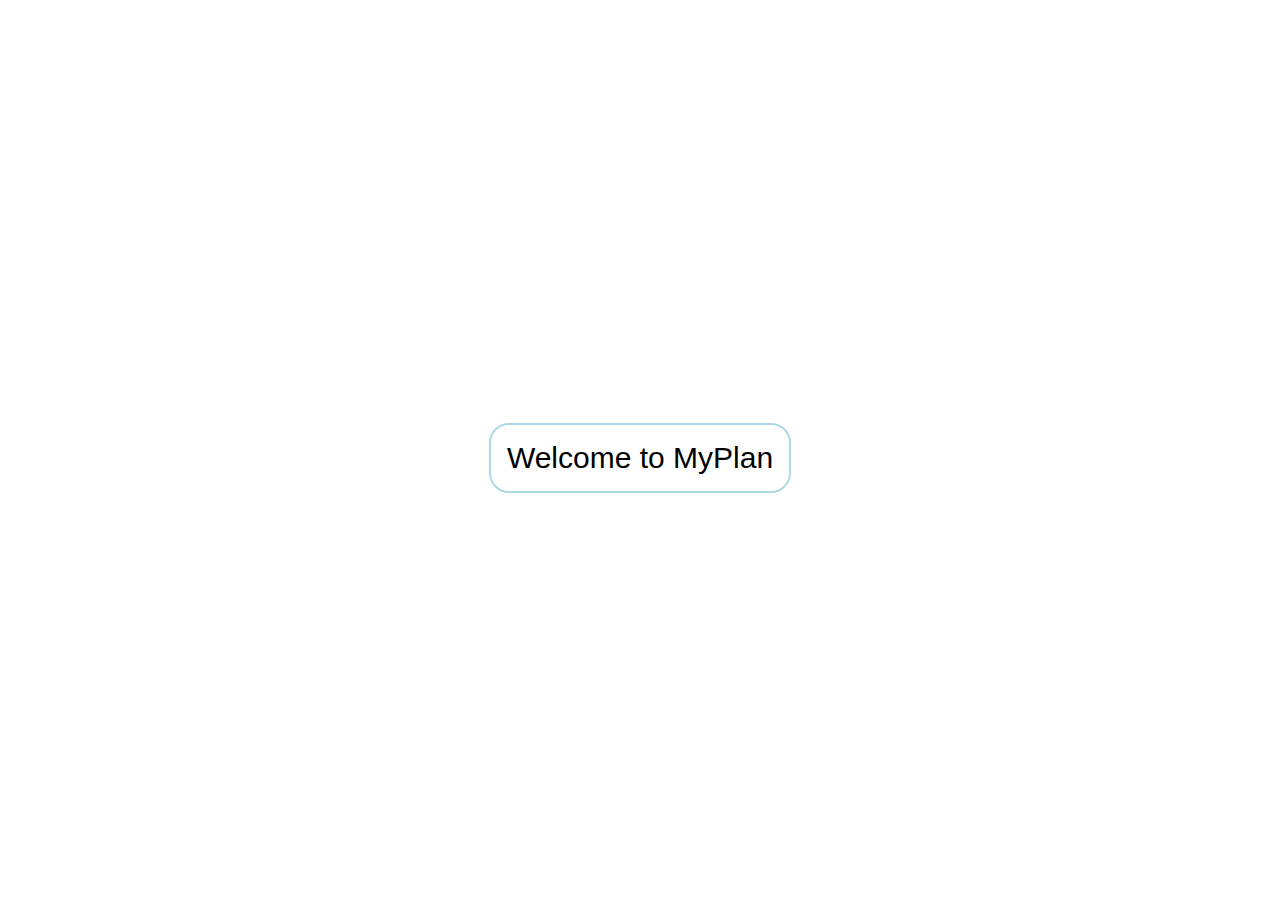
==== index.html @ 570fb441 "v0.1.0" ====
<!DOCTYPE html>
<html lang="en">
  <head>
    <meta charset="UTF-8" />
    <meta name="viewport" content="width=device-width, initial-scale=1.0" />
    <link rel="stylesheet" href="style.css" />
    <title>My Plan</title>
  </head>
  <body>
    <div class="container">
      <button>Welcome to MyPlan</h1>
    </div>
    <script src="script.js"></script>

  </body>
</html>
---- style.css ----
.container {
  display: flex;
  flex-direction: column;
  align-items: center;
  justify-content: center;
  height: 100vh;
}

button {
  font-size: 30px;
  background-color: white;
  padding: 1rem;
  border: 2px solid lightblue;
  border-radius: 20px;
  cursor: pointer;
}
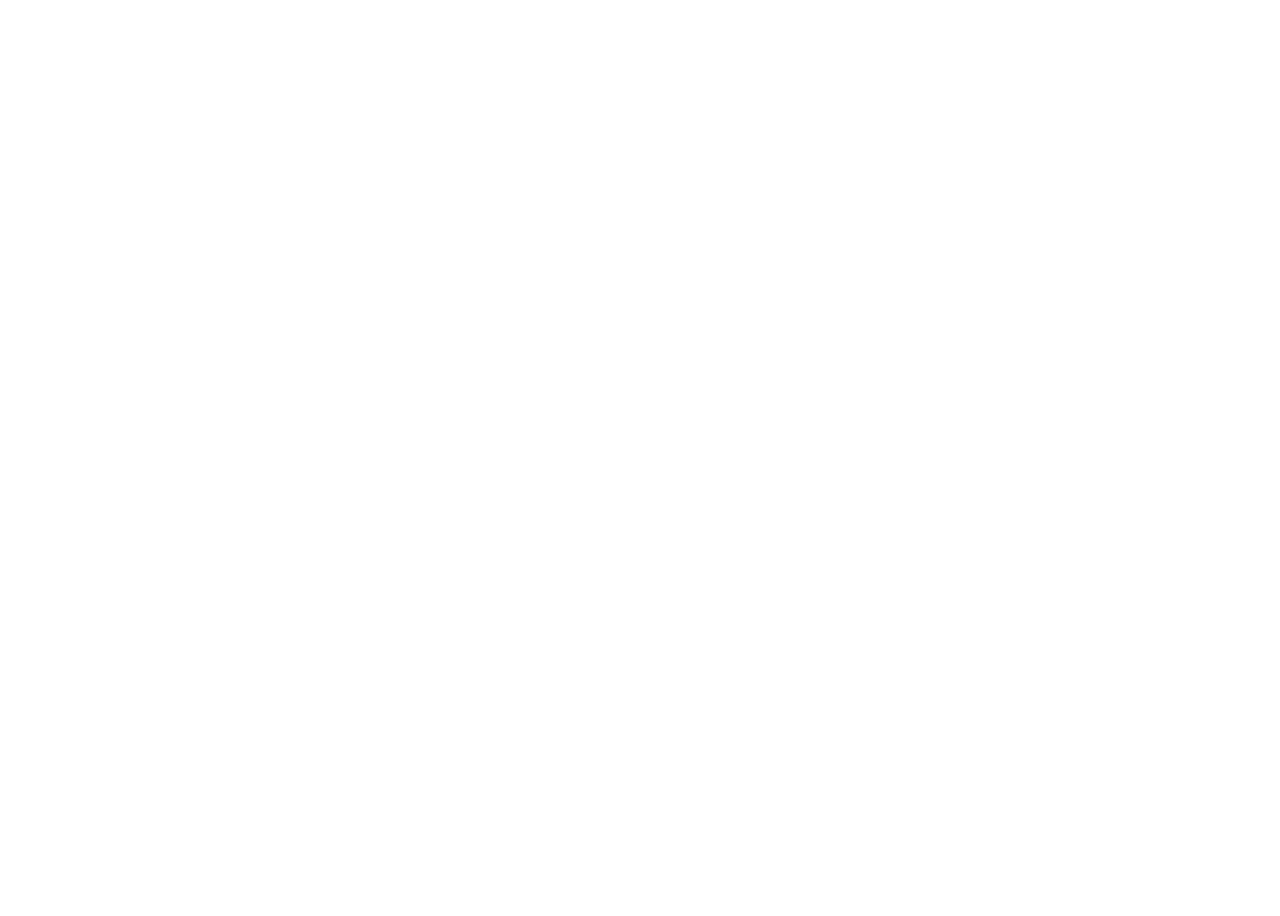
==== commit 0bda5d47: "removal of account login and navbar" ====
--- a/index.html
+++ b/index.html
@@ -3,14 +3,18 @@
   <head>
     <meta charset="UTF-8" />
     <meta name="viewport" content="width=device-width, initial-scale=1.0" />
-    <link rel="stylesheet" href="style.css" />
+    <link rel="stylesheet" href="/styles/style.css" />
     <title>My Plan</title>
   </head>
   <body>
     <div class="container">
-      <button>Welcome to MyPlan</h1>
+      <div class="objectives-shuffle">
+        <div class="objective-container">
+          <div class="slides"></div>
+          <div class="tiles"></div>
+        </div>
+      </div>
     </div>
-    <script src="script.js"></script>
-
+    <script src="/scripts/script.js"></script>
   </body>
 </html>
--- a/styles/style.css
+++ b/styles/style.css
@@ -0,0 +1,90 @@
+.container {
+  display: flex;
+  flex-direction: column;
+  align-items: center;
+  justify-content: center;
+  height: 100vh;
+}
+
+button {
+  font-size: 30px;
+  background-color: white;
+  padding: 1rem;
+  border: 2px solid lightblue;
+  border-radius: 20px;
+  cursor: pointer;
+}
+
+.content {
+  display: flex;
+  justify-content: center;
+  align-items: center;
+  height: 80vh;
+  flex-direction: column;
+  overflow: hidden;
+}
+
+.objectives-shuffle {
+  display: flex;
+  justify-content: center;
+  align-items: center;
+  height: 400px;
+  width: 700px;
+}
+
+.objective-container {
+  display: flex;
+  flex-direction: column;
+  width: 100%;
+}
+
+.slides {
+  display: flex;
+  flex-direction: column;
+  height: 80%;
+  /* position: relative; */
+}
+
+.slide {
+  display: flex;
+  flex-direction: column;
+  justify-content: center;
+  align-items: center;
+  height: 0;
+  width: 100%;
+  visibility: hidden;
+  /* position: absolute; */
+}
+
+.slide.active {
+  visibility: visible;
+  height: 500px;
+}
+
+.tiles {
+  display: flex;
+  align-items: center;
+  justify-content: space-around;
+  width: 100%;
+  height: 20%;
+}
+
+.tile {
+  height: 10%;
+  padding: 10px;
+  margin: 1rem;
+  border: 2px solid lightblue;
+  border-radius: 5%;
+  cursor: pointer;
+  margin-top: 100px;
+}
+
+.arrow {
+  margin: 0 1rem;
+}
+
+h1.title {
+  padding: 10px;
+  border: none;
+  border-bottom: 2px solid lightblue;
+}
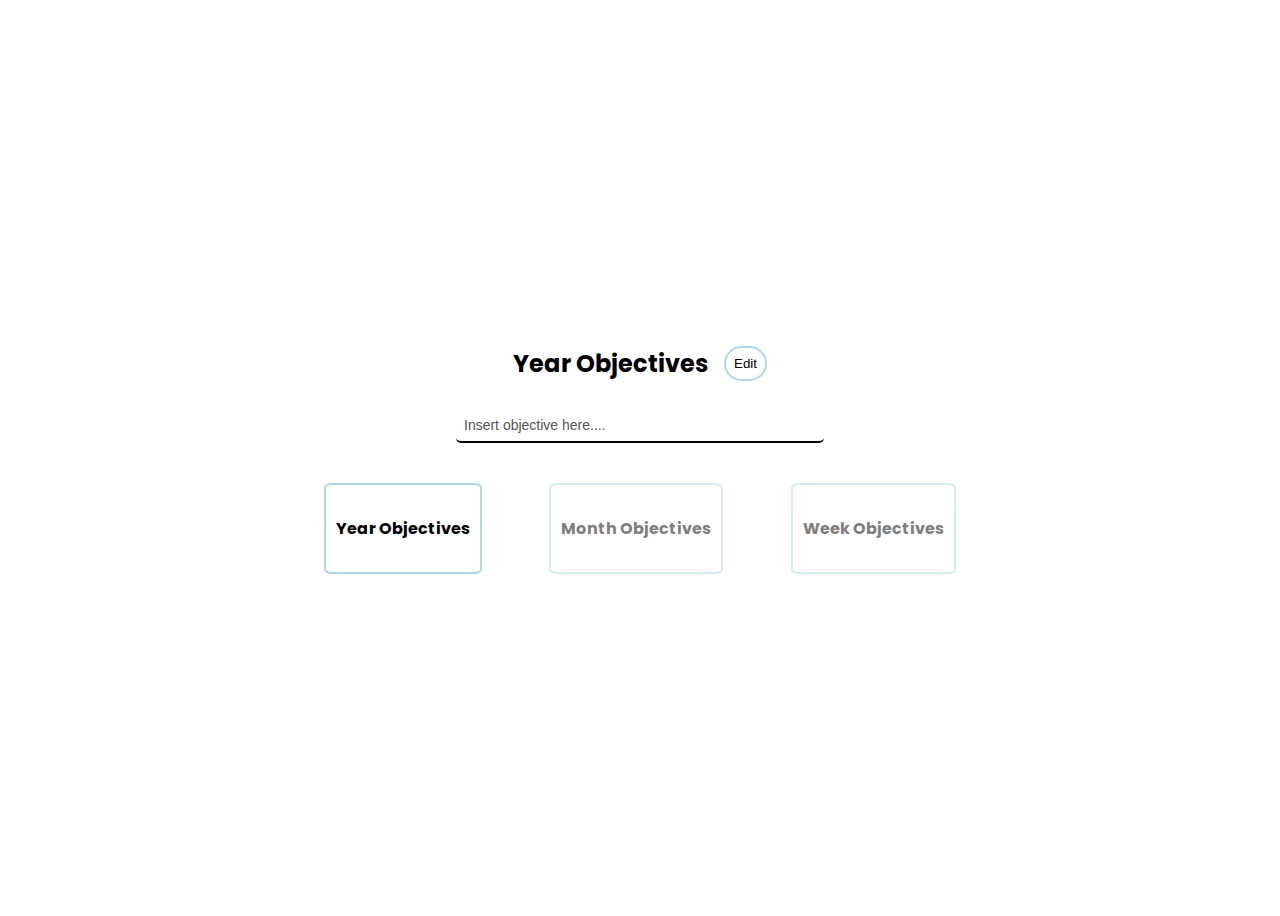
==== commit 9b547e7f: "style buttons and text" ====
--- a/index.html
+++ b/index.html
@@ -3,7 +3,14 @@
   <head>
     <meta charset="UTF-8" />
     <meta name="viewport" content="width=device-width, initial-scale=1.0" />
-    <link rel="stylesheet" href="/styles/style.css" />
+    <link rel="stylesheet" href="style.css" />
+    <link
+      rel="stylesheet"
+      href="https://cdnjs.cloudflare.com/ajax/libs/font-awesome/6.4.2/css/all.min.css"
+      integrity="sha512-z3gLpd7yknf1YoNbCzqRKc4qyor8gaKU1qmn+CShxbuBusANI9QpRohGBreCFkKxLhei6S9CQXFEbbKuqLg0DA=="
+      crossorigin="anonymous"
+      referrerpolicy="no-referrer"
+    />
     <title>My Plan</title>
   </head>
   <body>
@@ -15,6 +22,6 @@
         </div>
       </div>
     </div>
-    <script src="/scripts/script.js"></script>
+    <script src="script.js"></script>
   </body>
 </html>
--- a/style.css
+++ b/style.css
@@ -0,0 +1,148 @@
+@import url("https://fonts.googleapis.com/css?family=Poppins:wght@200;400&display=swap");
+
+body {
+  font-family: "Poppins", sans-serif;
+}
+
+.container {
+  display: flex;
+  flex-direction: column;
+  align-items: center;
+  justify-content: center;
+  height: 100vh;
+}
+
+button {
+  cursor: pointer;
+}
+
+.btn.delete {
+  height: 10px;
+  background-color: white;
+  padding: 0.75rem;
+  border: 2px solid lightblue;
+  border-radius: 10px;
+  cursor: pointer;
+  flex-wrap: wrap;
+  align-content: center;
+}
+
+.btn.add {
+  background-color: white;
+  padding: 0.5rem;
+  border: 2px solid lightblue;
+  border-radius: 10px;
+  margin: 1rem;
+}
+
+.objectives-shuffle {
+  display: flex;
+  justify-content: center;
+  align-items: center;
+  height: 100%;
+  width: 700px;
+}
+
+.objective-container {
+  display: flex;
+  flex-direction: column;
+  width: 100%;
+}
+
+.slides {
+  display: flex;
+  flex-direction: column;
+  justify-content: center;
+  margin-bottom: 1rem;
+}
+
+.slide {
+  display: flex;
+  flex-direction: column;
+  justify-content: center;
+  align-items: center;
+  height: 0;
+  width: 100%;
+  visibility: hidden;
+}
+
+.slide.active {
+  visibility: visible;
+}
+
+.obj-container > .obj input.objective {
+  width: 100%;
+  outline: none;
+  border: none;
+  font-size: 14px;
+  background-color: transparent;
+  padding: 0.5rem;
+  margin: 0.5rem;
+  border-bottom: 2px solid black;
+  border-radius: 5px;
+}
+
+.obj {
+  display: flex;
+  justify-content: space-between;
+  align-items: center;
+}
+
+.slide.editing > .obj-container input {
+  border: 1px solid black;
+}
+
+.slide-title {
+  display: flex;
+  justify-content: center;
+  align-items: center;
+  text-align: center;
+}
+
+.slide-title button {
+  background-color: white;
+  padding: 0.5rem;
+  border: 2px solid lightblue;
+  border-radius: 20px;
+  cursor: pointer;
+  margin-left: 1rem;
+}
+
+.obj-container {
+  display: flex;
+  flex-direction: column;
+  width: 30vw;
+}
+
+.tiles {
+  display: flex;
+  align-items: center;
+  justify-content: space-around;
+}
+
+.tile {
+  padding: 10px;
+  margin: 1rem;
+  border: 2px solid lightblue;
+  border-radius: 5%;
+  cursor: pointer;
+  opacity: 0.5;
+}
+
+.tile.active {
+  opacity: 1;
+}
+
+.tile:hover {
+  opacity: 0.75;
+}
+
+.arrow {
+  margin: 0 1rem;
+}
+
+h1.title {
+  padding: 10px;
+  border: none;
+  border-bottom: 2px solid lightblue;
+}
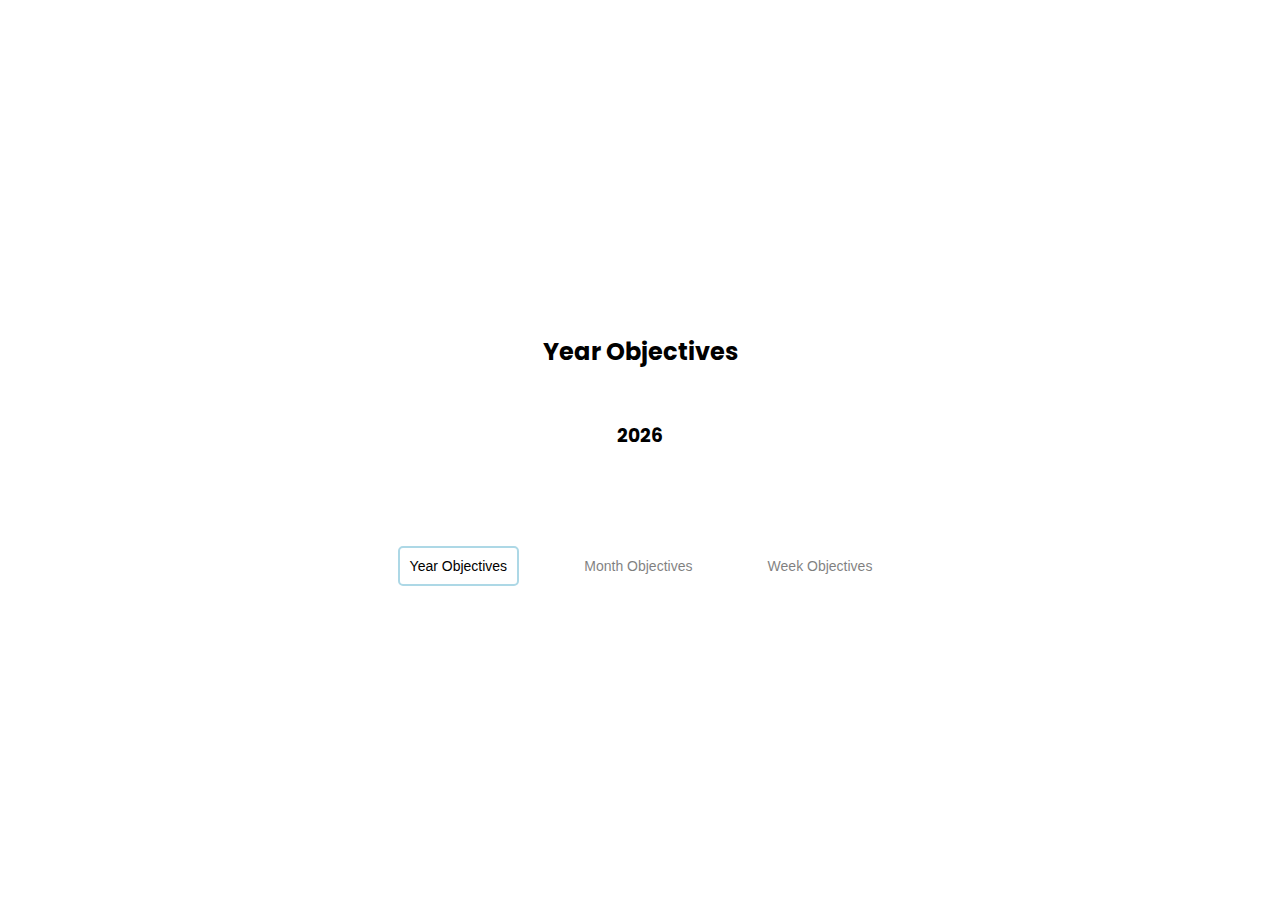
==== commit 22e7f1a8: "v.0.4.0 PR #3" ====
--- a/index.html
+++ b/index.html
@@ -17,7 +17,7 @@
     <div class="container">
       <div class="objectives-shuffle">
         <div class="objective-container">
-          <div class="slides"></div>
+          <div class="slide"></div>
           <div class="tiles"></div>
         </div>
       </div>
--- a/style.css
+++ b/style.css
@@ -16,13 +16,11 @@
   cursor: pointer;
 }
 
-.btn.delete {
+.btn {
   height: 10px;
   background-color: white;
   padding: 0.75rem;
-  border: 2px solid lightblue;
-  border-radius: 10px;
-  cursor: pointer;
+  border: none;
   flex-wrap: wrap;
   align-content: center;
 }
@@ -30,7 +28,6 @@
 .btn.add {
   background-color: white;
   padding: 0.5rem;
-  border: 2px solid lightblue;
   border-radius: 10px;
   margin: 1rem;
 }
@@ -47,27 +44,27 @@
   display: flex;
   flex-direction: column;
   width: 100%;
+  padding: 5rem;
+  border-radius: 15%;
 }
 
-.slides {
-  display: flex;
-  flex-direction: column;
-  justify-content: center;
-  margin-bottom: 1rem;
-}
-
-.slide {
+.slide-content {
   display: flex;
   flex-direction: column;
   justify-content: center;
   align-items: center;
-  height: 0;
   width: 100%;
-  visibility: hidden;
+  animation: fadeIn 1s;
+  margin: 1rem 0rem;
 }
 
-.slide.active {
-  visibility: visible;
+@keyframes fadeIn {
+  0% {
+    opacity: 0;
+  }
+  100% {
+    opacity: 1;
+  }
 }
 
 .obj-container > .obj input.objective {
@@ -78,18 +75,20 @@
   background-color: transparent;
   padding: 0.5rem;
   margin: 0.5rem;
-  border-bottom: 2px solid black;
+  border-bottom: 2px solid lightblue;
   border-radius: 5px;
+}
+
+.obj-container > .obj input.objective.checked {
+  border-bottom: 2px solid lightblue;
+  border-radius: 5px;
+  color: lightblue;
 }
 
 .obj {
   display: flex;
   justify-content: space-between;
   align-items: center;
-}
-
-.slide.editing > .obj-container input {
-  border: 1px solid black;
 }
 
 .slide-title {
@@ -102,8 +101,7 @@
 .slide-title button {
   background-color: white;
   padding: 0.5rem;
-  border: 2px solid lightblue;
-  border-radius: 20px;
+  border: none;
   cursor: pointer;
   margin-left: 1rem;
 }
@@ -123,22 +121,29 @@
 .tile {
   padding: 10px;
   margin: 1rem;
-  border: 2px solid lightblue;
-  border-radius: 5%;
-  cursor: pointer;
   opacity: 0.5;
+  background-color: transparent;
+  border: none;
+  font-size: 14px;
 }
 
 .tile.active {
   opacity: 1;
+  border: 2px lightblue solid;
+  border-radius: 5px;
 }
 
 .tile:hover {
-  opacity: 0.75;
+  animation: tileHover 0.3s linear forwards;
 }
 
-.arrow {
-  margin: 0 1rem;
+@keyframes tileHover {
+  0% {
+    font-size: 14px;
+  }
+  100% {
+    font-size: 16px;
+  }
 }
 
 h1.title {
@@ -146,3 +151,23 @@
   border: none;
   border-bottom: 2px solid lightblue;
 }
+
+.subtitle-container {
+  display: flex;
+  margin: 1rem 0rem;
+  align-items: center;
+}
+
+.btn.check {
+  color: lightblue;
+}
+
+.subtitle {
+  margin: 0rem 1rem;
+}
+
+.obj-actions {
+  display: flex;
+  justify-content: center;
+  align-items: center;
+}
